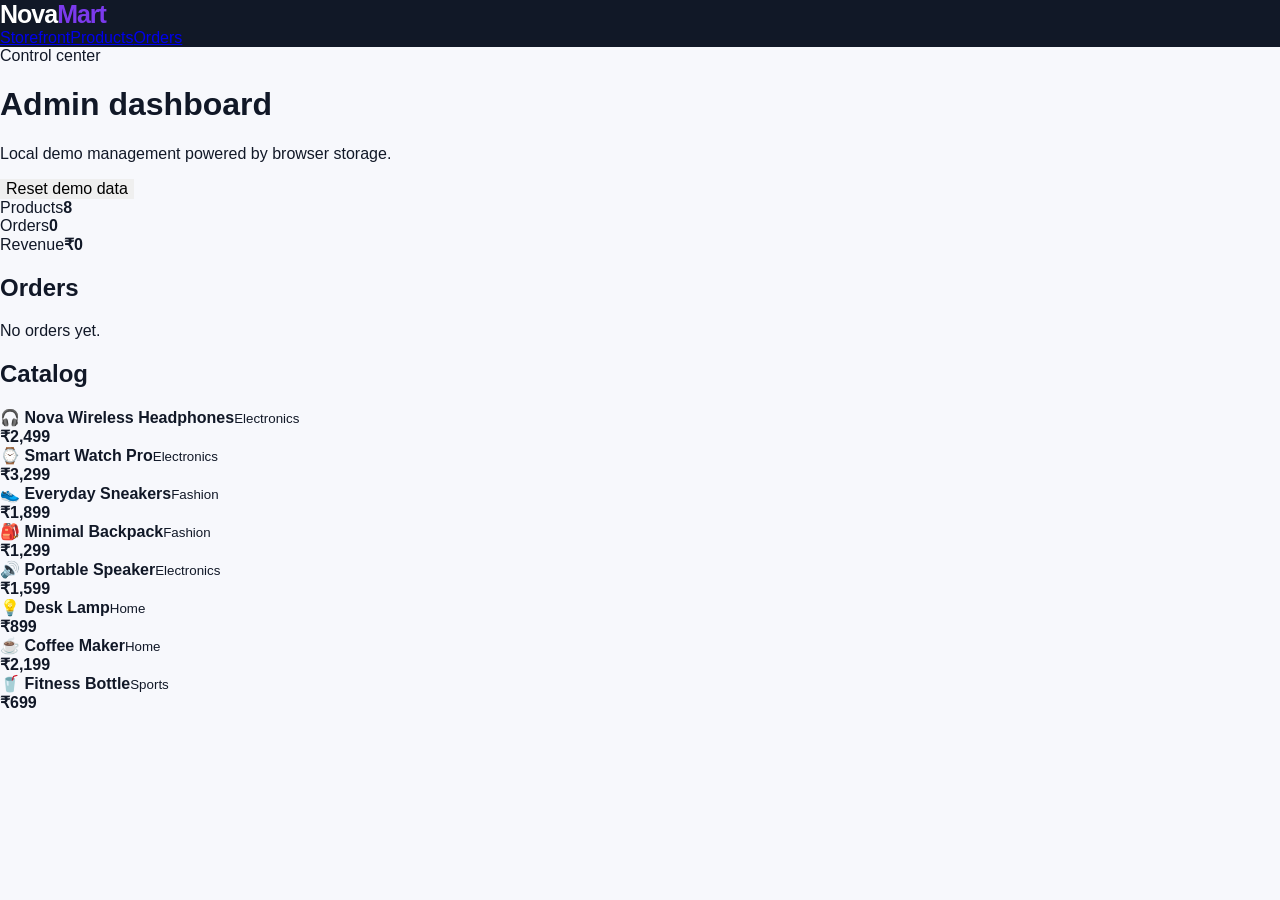
==== admin.html @ 34ae923a "Add NovaMart admin dashboard" ====
<!doctype html><html lang="en"><head><meta charset="utf-8"><meta name="viewport" content="width=device-width,initial-scale=1"><title>NovaMart Admin</title><link rel="stylesheet" href="assets/css/style.css"></head><body><header class="topbar"><a class="logo" href="index.html">Nova<span>Mart</span></a><nav><a href="index.html">Storefront</a><a href="products.html">Products</a><a href="orders.html">Orders</a></nav></header><main class="page"><div class="admin-head"><div><div class="eyebrow">Control center</div><h1>Admin dashboard</h1><p>Local demo management powered by browser storage.</p></div><button class="btn" onclick="resetDemo()">Reset demo data</button></div><div class="stats"><div class="stat"><span>Products</span><b id="products"></b></div><div class="stat"><span>Orders</span><b id="orders"></b></div><div class="stat"><span>Revenue</span><b id="revenue"></b></div></div><section class="panel"><h2>Orders</h2><div id="orderList"></div></section><section class="panel"><h2>Catalog</h2><div class="admin-products" id="catalog"></div></section></main><script src="assets/js/store.js"></script><script>function render(){const orders=NovaStore.getOrders();document.getElementById('products').textContent=NovaStore.products.length;document.getElementById('orders').textContent=orders.length;document.getElementById('revenue').textContent=NovaStore.money(orders.reduce((s,o)=>s+o.total,0));document.getElementById('orderList').innerHTML=orders.length?orders.map(o=>`<div class="admin-row"><div><b>${o.id}</b><small>${o.customer?.name||'Customer'} · ${new Date(o.date).toLocaleString('en-IN')}</small></div><strong>${NovaStore.money(o.total)}</strong></div>`).join(''):'<p>No orders yet.</p>';document.getElementById('catalog').innerHTML=NovaStore.products.map(p=>`<div class="admin-row"><div><b>${p.icon} ${p.name}</b><small>${p.category}</small></div><strong>${NovaStore.money(p.price)}</strong></div>`).join('')}function resetDemo(){if(confirm('Reset cart, wishlist and orders in this browser?')){localStorage.removeItem('novamart-cart');localStorage.removeItem('novamart-wishlist');localStorage.removeItem('novamart-orders');render()}}render();</script></body></html>
---- assets/css/style.css ----
*{box-sizing:border-box}body{margin:0;font-family:Inter,Arial,sans-serif;background:#f7f8fc;color:#111827}button,input,select{font:inherit}button{cursor:pointer;border:0}.container,.nav,.hero,.products,.foot{max-width:1200px;margin:auto}header{background:#111827;color:#fff;position:sticky;top:0;z-index:10}.nav{height:72px;display:flex;align-items:center;gap:24px;padding:0 20px}.logo{font-size:25px;font-weight:900;color:white;text-decoration:none;letter-spacing:-1px}.logo span{color:#7c3aed}.search{display:flex;flex:1;max-width:620px}.search input{width:100%;padding:13px 16px;border-radius:10px 0 0 10px;border:0;outline:0}.search button{padding:0 18px;background:#7c3aed;color:#fff;border-radius:0 10px 10px 0;font-weight:700}.nav nav{display:flex;gap:8px;margin-left:auto}.nav nav button{background:transparent;color:#fff;padding:10px;border-radius:8px}.nav nav button:hover{background:#273244}.nav nav b{background:#7c3aed;border-radius:99px;padding:2px 7px;font-size:11px}.cats{background:#fff;border-bottom:1px solid #e5e7eb;display:flex;justify-content:center;gap:28px;padding:13px;overflow:auto}.cats button{background:none;color:#4b5563;white-space:nowrap}.cats button.active,.cats button:hover{color:#7c3aed;font-weight:700}.hero{margin-top:26px;background:linear-gradient(120deg,#111827,#312e81);border-radius:24px;padding:55px;display:flex;justify-content:space-between;align-items:center;color:#fff;overflow:hidden}.hero small,.products small{font-size:11px;letter-spacing:2px;font-weight:800;color:#a78bfa}.hero h1{font-size:48px;line-height:1.05;margin:14px 0}.hero h1 span{color:#c4b5fd}.hero p{max-width:590px;color:#d1d5db;font-size:17px;line-height:1.6}.primary{background:#7c3aed;color:#fff;padding:13px 20px;border-radius:10px;font-weight:800}.primary:hover{background:#6d28d9;transform:translateY(-1px)}.hero-art{width:220px;height:220px;border-radius:50%;background:rgba(255,255,255,.09);display:flex;flex-direction:column;align-items:center;justify-content:center;font-size:80px;box-shadow:0 0 80px rgba(167,139,250,.25)}.hero-art strong{font-size:16px}.hero-art small{color:#d1d5db}.products{padding:48px 20px}.head{display:flex;justify-content:space-between;align-items:end;margin-bottom:24px}.head h2{font-size:30px;margin:7px 0}.head select{padding:10px;border:1px solid #d1d5db;border-radius:9px;background:#fff}.grid{display:grid;grid-template-columns:repeat(4,1fr);gap:18px}.card{background:#fff;border:1px solid #e5e7eb;border-radius:16px;overflow:hidden;transition:.2s;position:relative}.card:hover{transform:translateY(-4px);box-shadow:0 12px 30px #11182712}.pic{height:210px;background:#f1f5f9;display:flex;align-items:center;justify-content:center;font-size:75px}.info{padding:16px}.tag{font-size:11px;color:#7c3aed;font-weight:800}.name{font-weight:750;margin:7px 0;height:42px}.rating{font-size:13px;color:#f59e0b}.price{font-size:21px;font-weight:900;margin:10px 0}.add{width:100%;padding:10px;border-radius:9px;background:#111827;color:#fff}.add:hover{background:#7c3aed}.wish{position:absolute;right:12px;top:12px;background:#fff;border-radius:50%;width:34px;height:34px;font-size:19px}.foot{padding:28px 20px;display:flex;justify-content:space-between;color:#6b7280}.foot .logo{color:#111827}#drawer{position:fixed;right:-430px;top:0;width:410px;max-width:92vw;height:100vh;background:#fff;z-index:30;padding:22px;box-shadow:-12px 0 40px #0002;transition:.25s;display:flex;flex-direction:column}#drawer.open{right:0}.drawerHead{display:flex;justify-content:space-between;align-items:center;border-bottom:1px solid #e5e7eb;padding-bottom:15px}.drawerHead button{background:none;font-size:30px}.item{display:flex;gap:12px;padding:16px 0;border-bottom:1px solid #eee}.itemPic{width:60px;height:60px;background:#f1f5f9;border-radius:9px;display:grid;place-items:center;font-size:28px}.itemInfo{flex:1}.qty{display:flex;gap:10px;align-items:center;margin-top:7px}.qty button{width:25px;height:25px;border-radius:6px;background:#e5e7eb}.total{margin-top:auto;padding:18px 0;display:flex;justify-content:space-between;font-size:19px}.full{width:100%}#overlay{display:none;position:fixed;inset:0;background:#0007;z-index:20}#overlay.show{display:block}@media(max-width:900px){.grid{grid-template-columns:repeat(2,1fr)}.hero{margin:15px;padding:35px}.hero-art{display:none}.nav{gap:10px}.nav nav span{display:none}}@media(max-width:600px){.search{order:3;max-width:none;width:100%}.nav{height:auto;padding:12px 15px;flex-wrap:wrap}.nav nav{margin-left:auto}.hero h1{font-size:36px}.grid{grid-template-columns:1fr 1fr;gap:10px}.pic{height:150px}.products{padding:30px 12px}.head{align-items:start;gap:10px}.head h2{font-size:23px}.cats{justify-content:start}.hero{border-radius:16px}.name{font-size:14px}.price{font-size:18px}}
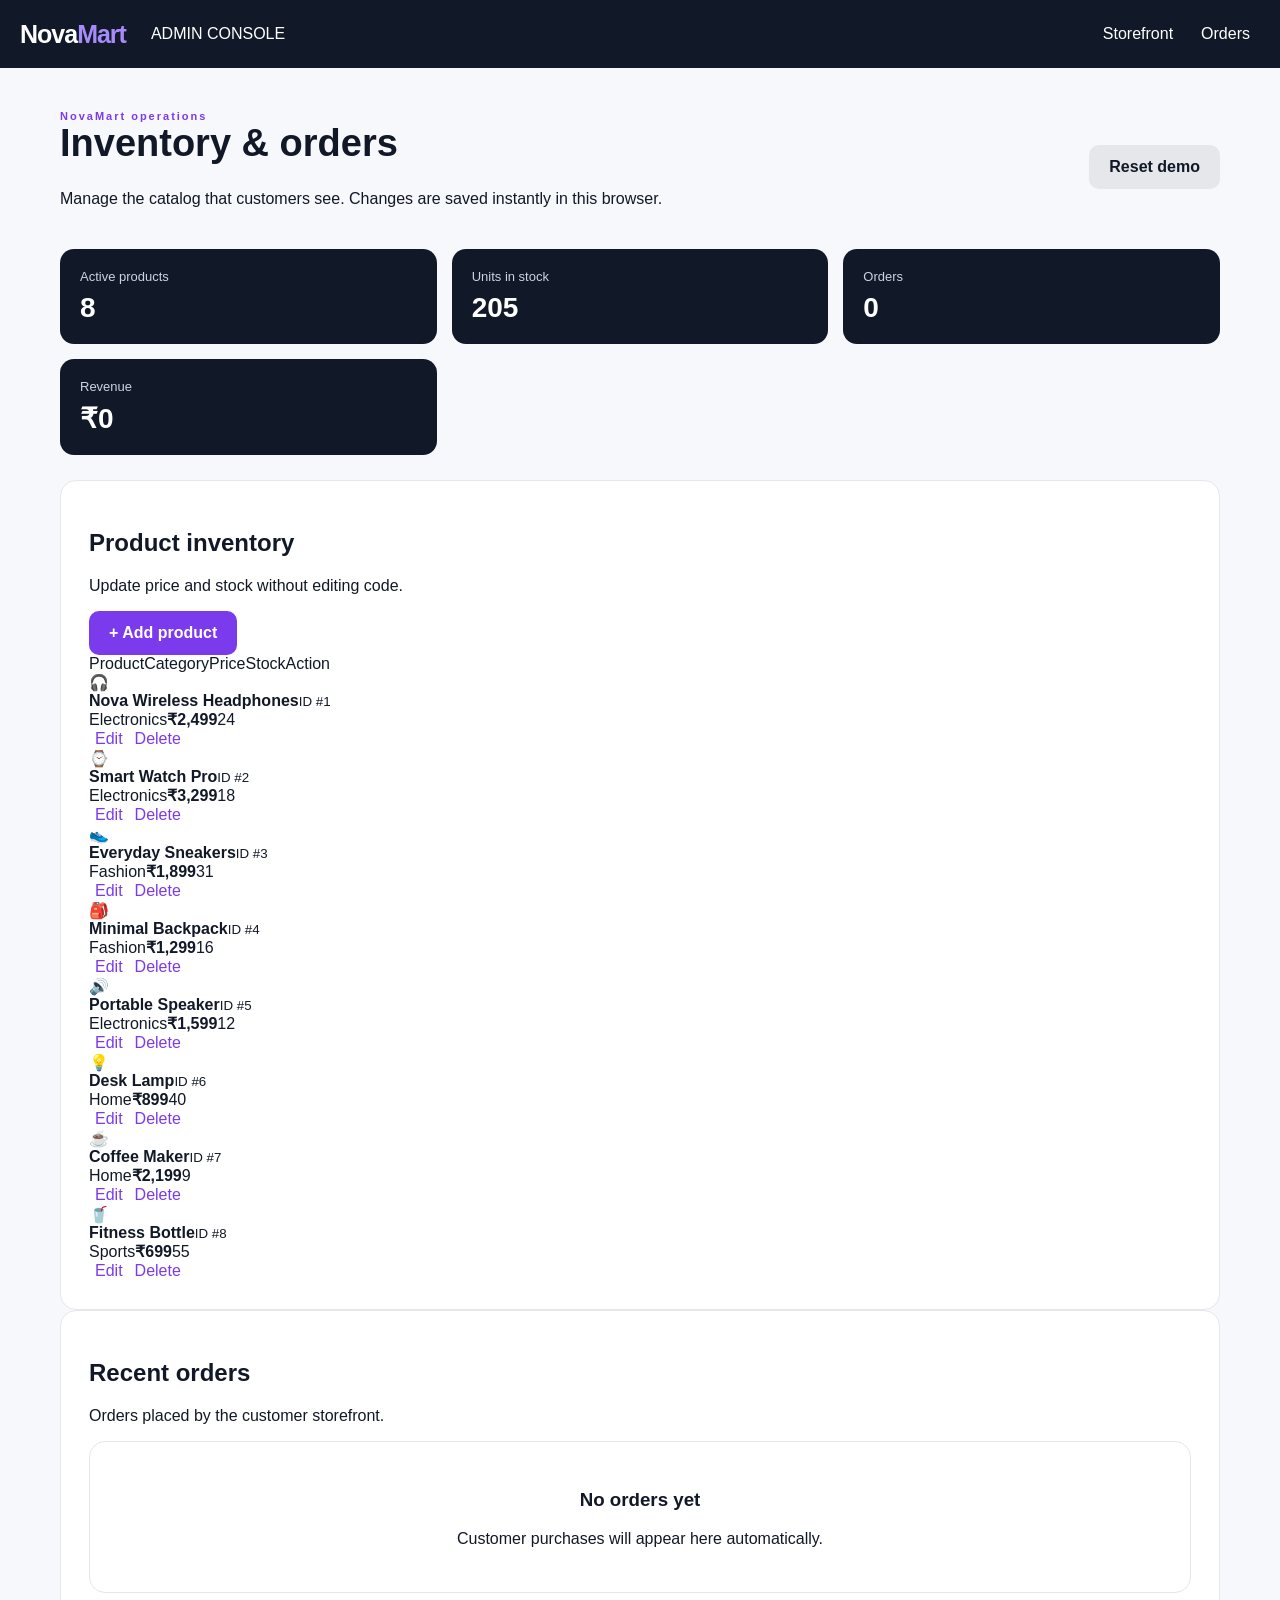
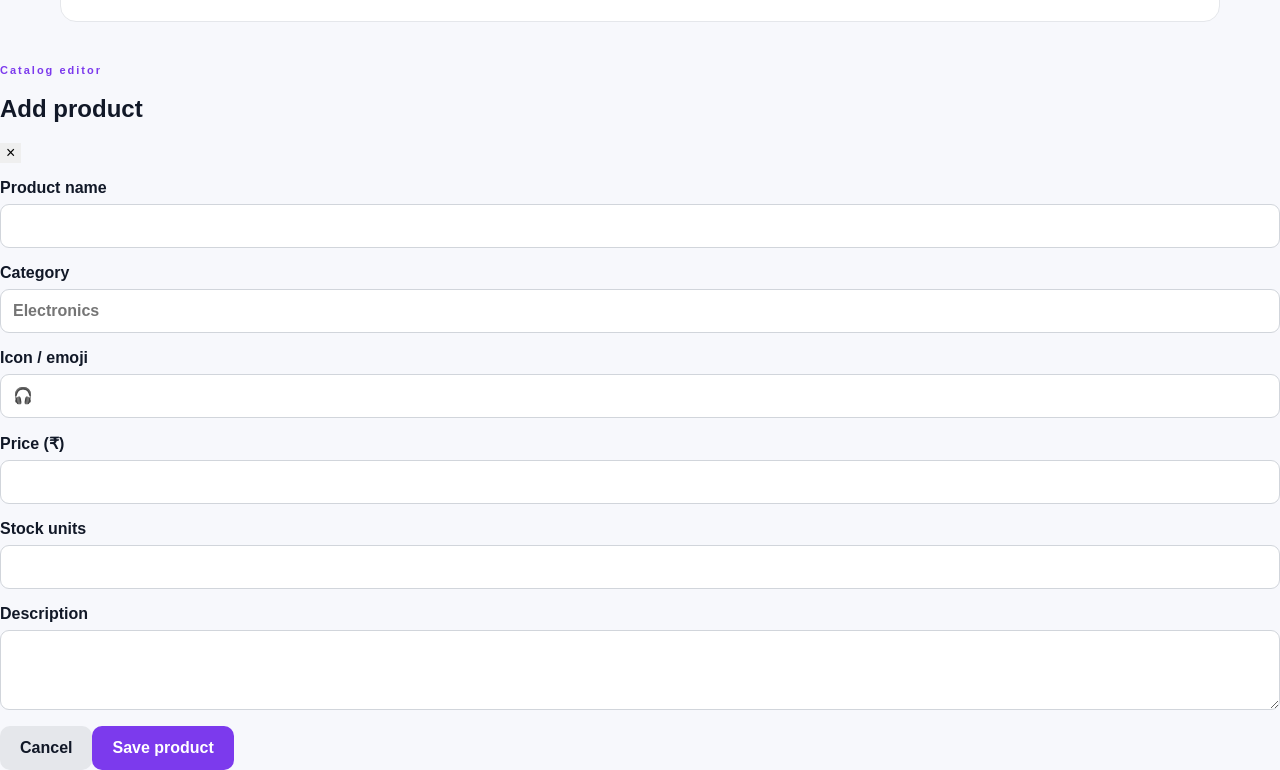
==== commit c8a22f13: "Build professional connected NovaMart inventory admin" ====
--- a/admin.html
+++ b/admin.html
@@ -1 +1 @@
-<!doctype html><html lang="en"><head><meta charset="utf-8"><meta name="viewport" content="width=device-width,initial-scale=1"><title>NovaMart Admin</title><link rel="stylesheet" href="assets/css/style.css"></head><body><header class="topbar"><a class="logo" href="index.html">Nova<span>Mart</span></a><nav><a href="index.html">Storefront</a><a href="products.html">Products</a><a href="orders.html">Orders</a></nav></header><main class="page"><div class="admin-head"><div><div class="eyebrow">Control center</div><h1>Admin dashboard</h1><p>Local demo management powered by browser storage.</p></div><button class="btn" onclick="resetDemo()">Reset demo data</button></div><div class="stats"><div class="stat"><span>Products</span><b id="products"></b></div><div class="stat"><span>Orders</span><b id="orders"></b></div><div class="stat"><span>Revenue</span><b id="revenue"></b></div></div><section class="panel"><h2>Orders</h2><div id="orderList"></div></section><section class="panel"><h2>Catalog</h2><div class="admin-products" id="catalog"></div></section></main><script src="assets/js/store.js"></script><script>function render(){const orders=NovaStore.getOrders();document.getElementById('products').textContent=NovaStore.products.length;document.getElementById('orders').textContent=orders.length;document.getElementById('revenue').textContent=NovaStore.money(orders.reduce((s,o)=>s+o.total,0));document.getElementById('orderList').innerHTML=orders.length?orders.map(o=>`<div class="admin-row"><div><b>${o.id}</b><small>${o.customer?.name||'Customer'} · ${new Date(o.date).toLocaleString('en-IN')}</small></div><strong>${NovaStore.money(o.total)}</strong></div>`).join(''):'<p>No orders yet.</p>';document.getElementById('catalog').innerHTML=NovaStore.products.map(p=>`<div class="admin-row"><div><b>${p.icon} ${p.name}</b><small>${p.category}</small></div><strong>${NovaStore.money(p.price)}</strong></div>`).join('')}function resetDemo(){if(confirm('Reset cart, wishlist and orders in this browser?')){localStorage.removeItem('novamart-cart');localStorage.removeItem('novamart-wishlist');localStorage.removeItem('novamart-orders');render()}}render();</script></body></html>+<!doctype html><html lang="en"><head><meta charset="utf-8"><meta name="viewport" content="width=device-width,initial-scale=1"><title>NovaMart Admin — Inventory</title><link rel="stylesheet" href="assets/css/style.css"></head><body class="admin-body"><header class="topbar"><a class="logo" href="index.html">Nova<span>Mart</span></a><span class="admin-badge">ADMIN CONSOLE</span><nav><a href="index.html">Storefront</a><a href="orders.html">Orders</a></nav></header><main class="page"><div class="admin-head"><div><div class="eyebrow">NovaMart operations</div><h1>Inventory & orders</h1><p>Manage the catalog that customers see. Changes are saved instantly in this browser.</p></div><button class="btn secondary" onclick="resetDemo()">Reset demo</button></div><div class="stats"><div class="stat"><span>Active products</span><b id="products"></b></div><div class="stat"><span>Units in stock</span><b id="units"></b></div><div class="stat"><span>Orders</span><b id="orders"></b></div><div class="stat"><span>Revenue</span><b id="revenue"></b></div></div><section class="panel inventory-panel"><div class="section-head"><div><h2>Product inventory</h2><p class="muted">Update price and stock without editing code.</p></div><button class="btn" onclick="openEditor()">+ Add product</button></div><div class="inventory-table"><div class="inventory-header"><span>Product</span><span>Category</span><span>Price</span><span>Stock</span><span>Action</span></div><div id="catalog"></div></div></section><section class="panel"><div class="section-head"><div><h2>Recent orders</h2><p class="muted">Orders placed by the customer storefront.</p></div></div><div id="orderList"></div></section></main><div class="modal" id="modal"><div class="modal-card"><div class="section-head"><div><div class="eyebrow">Catalog editor</div><h2 id="modalTitle">Add product</h2></div><button class="modal-close" onclick="closeEditor()">×</button></div><form id="productForm"><input type="hidden" id="editId"><label>Product name<input id="pName" required maxlength="80"></label><div class="form-row"><label>Category<input id="pCategory" required maxlength="30" placeholder="Electronics"></label><label>Icon / emoji<input id="pIcon" required maxlength="4" placeholder="🎧"></label></div><div class="form-row"><label>Price (₹)<input id="pPrice" type="number" min="0" required></label><label>Stock units<input id="pStock" type="number" min="0" required></label></div><label>Description<textarea id="pDescription" rows="3" required></textarea></label><div class="modal-actions"><button type="button" class="btn secondary" onclick="closeEditor()">Cancel</button><button class="btn" type="submit">Save product</button></div></form></div></div><script src="assets/js/store.js"></script><script>const $=id=>document.getElementById(id);function render(){const ps=NovaStore.getProducts(),orders=NovaStore.getOrders();$('products').textContent=ps.length;$('units').textContent=ps.reduce((s,p)=>s+(p.stock||0),0);$('orders').textContent=orders.length;$('revenue').textContent=NovaStore.money(orders.reduce((s,o)=>s+o.total,0));$('catalog').innerHTML=ps.map(p=>`<div class="inventory-row"><div class="product-cell"><span class="admin-icon">${p.icon}</span><div><b>${p.name}</b><small>ID #${p.id}</small></div></div><span>${p.category}</span><strong>${NovaStore.money(p.price)}</strong><span class="stock-pill ${p.stock<5?'danger':''}">${p.stock}</span><div class="row-actions"><button class="link-btn" onclick="openEditor(${p.id})">Edit</button><button class="link-btn danger-text" onclick="removeProduct(${p.id})">Delete</button></div></div>`).join('');$('orderList').innerHTML=orders.length?orders.slice(0,12).map(o=>`<div class="admin-row"><div><b>${o.id}</b><small>${o.customer?.name||'Customer'} · ${new Date(o.date).toLocaleString('en-IN')}</small></div><strong>${NovaStore.money(o.total)}</strong><span class="status">${o.status}</span></div>`).join(''):'<div class="empty"><h3>No orders yet</h3><p>Customer purchases will appear here automatically.</p></div>'}function openEditor(id){$('modal').classList.add('show');const p=id?NovaStore.getProduct(id):null;$('modalTitle').textContent=p?'Edit product':'Add product';$('editId').value=p?.id||'';$('pName').value=p?.name||'';$('pCategory').value=p?.category||'';$('pIcon').value=p?.icon||'📦';$('pPrice').value=p?.price??'';$('pStock').value=p?.stock??0;$('pDescription').value=p?.description||''}function closeEditor(){$('modal').classList.remove('show')}$('productForm').onsubmit=e=>{e.preventDefault();const id=Number($('editId').value),ps=NovaStore.getProducts();const data={name:$('pName').value.trim(),category:$('pCategory').value.trim(),icon:$('pIcon').value.trim()||'📦',price:Number($('pPrice').value),stock:Number($('pStock').value),rating:id?(NovaStore.getProduct(id)?.rating||4.5):4.5,description:$('pDescription').value.trim()};if(id){const i=ps.findIndex(p=>p.id===id);ps[i]={...ps[i],...data}}else{data.id=ps.length?Math.max(...ps.map(p=>p.id))+1:1;ps.push(data)}NovaStore.saveProducts(ps);closeEditor();render()};function removeProduct(id){const p=NovaStore.getProduct(id);if(confirm(`Delete ${p.name} from the customer catalog?`)){NovaStore.saveProducts(NovaStore.getProducts().filter(x=>x.id!==id));render()}}function resetDemo(){if(confirm('Reset inventory, cart, wishlist and orders to the original demo data?')){localStorage.removeItem('novamart-products');localStorage.removeItem('novamart-cart');localStorage.removeItem('novamart-wishlist');localStorage.removeItem('novamart-orders');location.reload()}}$('modal').onclick=e=>{if(e.target.id==='modal')closeEditor()};render();</script></body></html>
--- a/assets/css/style.css
+++ b/assets/css/style.css
@@ -1 +1 @@
-*{box-sizing:border-box}body{margin:0;font-family:Inter,Arial,sans-serif;background:#f7f8fc;color:#111827}button,input,select{font:inherit}button{cursor:pointer;border:0}.container,.nav,.hero,.products,.foot{max-width:1200px;margin:auto}header{background:#111827;color:#fff;position:sticky;top:0;z-index:10}.nav{height:72px;display:flex;align-items:center;gap:24px;padding:0 20px}.logo{font-size:25px;font-weight:900;color:white;text-decoration:none;letter-spacing:-1px}.logo span{color:#7c3aed}.search{display:flex;flex:1;max-width:620px}.search input{width:100%;padding:13px 16px;border-radius:10px 0 0 10px;border:0;outline:0}.search button{padding:0 18px;background:#7c3aed;color:#fff;border-radius:0 10px 10px 0;font-weight:700}.nav nav{display:flex;gap:8px;margin-left:auto}.nav nav button{background:transparent;color:#fff;padding:10px;border-radius:8px}.nav nav button:hover{background:#273244}.nav nav b{background:#7c3aed;border-radius:99px;padding:2px 7px;font-size:11px}.cats{background:#fff;border-bottom:1px solid #e5e7eb;display:flex;justify-content:center;gap:28px;padding:13px;overflow:auto}.cats button{background:none;color:#4b5563;white-space:nowrap}.cats button.active,.cats button:hover{color:#7c3aed;font-weight:700}.hero{margin-top:26px;background:linear-gradient(120deg,#111827,#312e81);border-radius:24px;padding:55px;display:flex;justify-content:space-between;align-items:center;color:#fff;overflow:hidden}.hero small,.products small{font-size:11px;letter-spacing:2px;font-weight:800;color:#a78bfa}.hero h1{font-size:48px;line-height:1.05;margin:14px 0}.hero h1 span{color:#c4b5fd}.hero p{max-width:590px;color:#d1d5db;font-size:17px;line-height:1.6}.primary{background:#7c3aed;color:#fff;padding:13px 20px;border-radius:10px;font-weight:800}.primary:hover{background:#6d28d9;transform:translateY(-1px)}.hero-art{width:220px;height:220px;border-radius:50%;background:rgba(255,255,255,.09);display:flex;flex-direction:column;align-items:center;justify-content:center;font-size:80px;box-shadow:0 0 80px rgba(167,139,250,.25)}.hero-art strong{font-size:16px}.hero-art small{color:#d1d5db}.products{padding:48px 20px}.head{display:flex;justify-content:space-between;align-items:end;margin-bottom:24px}.head h2{font-size:30px;margin:7px 0}.head select{padding:10px;border:1px solid #d1d5db;border-radius:9px;background:#fff}.grid{display:grid;grid-template-columns:repeat(4,1fr);gap:18px}.card{background:#fff;border:1px solid #e5e7eb;border-radius:16px;overflow:hidden;transition:.2s;position:relative}.card:hover{transform:translateY(-4px);box-shadow:0 12px 30px #11182712}.pic{height:210px;background:#f1f5f9;display:flex;align-items:center;justify-content:center;font-size:75px}.info{padding:16px}.tag{font-size:11px;color:#7c3aed;font-weight:800}.name{font-weight:750;margin:7px 0;height:42px}.rating{font-size:13px;color:#f59e0b}.price{font-size:21px;font-weight:900;margin:10px 0}.add{width:100%;padding:10px;border-radius:9px;background:#111827;color:#fff}.add:hover{background:#7c3aed}.wish{position:absolute;right:12px;top:12px;background:#fff;border-radius:50%;width:34px;height:34px;font-size:19px}.foot{padding:28px 20px;display:flex;justify-content:space-between;color:#6b7280}.foot .logo{color:#111827}#drawer{position:fixed;right:-430px;top:0;width:410px;max-width:92vw;height:100vh;background:#fff;z-index:30;padding:22px;box-shadow:-12px 0 40px #0002;transition:.25s;display:flex;flex-direction:column}#drawer.open{right:0}.drawerHead{display:flex;justify-content:space-between;align-items:center;border-bottom:1px solid #e5e7eb;padding-bottom:15px}.drawerHead button{background:none;font-size:30px}.item{display:flex;gap:12px;padding:16px 0;border-bottom:1px solid #eee}.itemPic{width:60px;height:60px;background:#f1f5f9;border-radius:9px;display:grid;place-items:center;font-size:28px}.itemInfo{flex:1}.qty{display:flex;gap:10px;align-items:center;margin-top:7px}.qty button{width:25px;height:25px;border-radius:6px;background:#e5e7eb}.total{margin-top:auto;padding:18px 0;display:flex;justify-content:space-between;font-size:19px}.full{width:100%}#overlay{display:none;position:fixed;inset:0;background:#0007;z-index:20}#overlay.show{display:block}@media(max-width:900px){.grid{grid-template-columns:repeat(2,1fr)}.hero{margin:15px;padding:35px}.hero-art{display:none}.nav{gap:10px}.nav nav span{display:none}}@media(max-width:600px){.search{order:3;max-width:none;width:100%}.nav{height:auto;padding:12px 15px;flex-wrap:wrap}.nav nav{margin-left:auto}.hero h1{font-size:36px}.grid{grid-template-columns:1fr 1fr;gap:10px}.pic{height:150px}.products{padding:30px 12px}.head{align-items:start;gap:10px}.head h2{font-size:23px}.cats{justify-content:start}.hero{border-radius:16px}.name{font-size:14px}.price{font-size:18px}}+*{box-sizing:border-box}body{margin:0;font-family:Inter,Arial,sans-serif;background:#f7f8fc;color:#111827}button,input,select,textarea{font:inherit}button{cursor:pointer;border:0}a{text-decoration:none;color:inherit}.container,.nav,.hero,.products,.foot,.page{max-width:1200px;margin:auto}.topbar,header{background:#111827;color:#fff;position:sticky;top:0;z-index:10}.nav{height:72px;display:flex;align-items:center;gap:24px;padding:0 20px}.logo{font-size:25px;font-weight:900;color:white;letter-spacing:-1px}.logo span{color:#a78bfa}.search{display:flex;flex:1;max-width:620px}.search input{width:100%;padding:13px 16px;border-radius:10px 0 0 10px;border:0;outline:0}.search button{padding:0 18px;background:#7c3aed;color:#fff;border-radius:0 10px 10px 0;font-weight:700}.nav nav,.topbar nav{display:flex;gap:8px;margin-left:auto;align-items:center}.navlink,.topbar nav a{color:#fff;padding:10px;border-radius:8px}.navlink:hover,.topbar nav a:hover{background:#273244}.nav nav button{background:transparent;color:#fff;padding:10px;border-radius:8px}.nav nav button:hover{background:#273244}.nav nav b{background:#7c3aed;border-radius:99px;padding:2px 7px;font-size:11px}.cats{background:#fff;border-bottom:1px solid #e5e7eb;display:flex;justify-content:center;gap:28px;padding:13px;overflow:auto}.cats button{background:none;color:#4b5563;white-space:nowrap}.cats button.active,.cats button:hover{color:#7c3aed;font-weight:700}.hero{margin-top:26px;background:linear-gradient(120deg,#111827,#312e81);border-radius:24px;padding:55px;display:flex;justify-content:space-between;align-items:center;color:#fff;overflow:hidden}.hero small,.products small,.eyebrow{font-size:11px;letter-spacing:2px;font-weight:800;color:#7c3aed}.hero small{color:#a78bfa}.hero h1{font-size:48px;line-height:1.05;margin:14px 0}.hero h1 span{color:#c4b5fd}.hero p{max-width:590px;color:#d1d5db;font-size:17px;line-height:1.6}.primary,.btn{display:inline-block;background:#7c3aed;color:#fff;padding:13px 20px;border-radius:10px;font-weight:800;border:0}.primary:hover,.btn:hover{background:#6d28d9;transform:translateY(-1px)}.btn.secondary{background:#e5e7eb;color:#111827}.hero-art{width:220px;height:220px;border-radius:50%;background:rgba(255,255,255,.09);display:flex;flex-direction:column;align-items:center;justify-content:center;font-size:80px;box-shadow:0 0 80px rgba(167,139,250,.25)}.hero-art strong{font-size:16px}.hero-art small{color:#d1d5db}.products{padding:48px 20px}.head{display:flex;justify-content:space-between;align-items:end;margin-bottom:24px}.head h2{font-size:30px;margin:7px 0}.head select{padding:10px;border:1px solid #d1d5db;border-radius:9px;background:#fff}.grid,.product-grid{display:grid;grid-template-columns:repeat(4,1fr);gap:18px}.card,.product-card{background:#fff;border:1px solid #e5e7eb;border-radius:16px;overflow:hidden;transition:.2s;position:relative}.card:hover,.product-card:hover{transform:translateY(-4px);box-shadow:0 12px 30px #11182712}.pic,.product-image{height:210px;background:#f1f5f9;display:flex;align-items:center;justify-content:center;font-size:75px}.info,.product-card{padding:16px}.card .info{padding:16px}.tag{font-size:11px;color:#7c3aed;font-weight:800}.name{font-weight:750;margin:7px 0;height:42px}.rating{font-size:13px;color:#f59e0b}.price{font-size:21px;font-weight:900;margin:10px 0}.add{width:100%;padding:10px;border-radius:9px;background:#111827;color:#fff}.add:hover{background:#7c3aed}.wish{position:absolute;right:12px;top:12px;background:#fff;border-radius:50%;width:34px;height:34px;font-size:19px}.foot{padding:28px 20px;display:flex;justify-content:space-between;color:#6b7280}.foot .logo{color:#111827}.topbar{padding:0 20px;display:flex;align-items:center;min-height:68px;gap:25px}.topbar nav{margin-left:auto}.page{padding:42px 20px}.page h1{font-size:38px;margin-top:0}.empty,.panel,.summary,.auth-card,.product-detail,.checkout-grid,.order-card{background:#fff;border:1px solid #e5e7eb;border-radius:16px;padding:28px}.empty{text-align:center}.product-detail{display:grid;grid-template-columns:1fr 1fr;gap:50px;align-items:center}.product-visual{min-height:440px;border-radius:14px;background:#f1f5f9;display:grid;place-items:center;font-size:150px}.product-detail h1{font-size:44px;margin:12px 0}.product-detail h2{font-size:30px}.detail-actions{display:flex;gap:12px;margin-top:25px}.cart-page,.checkout-grid{display:grid;grid-template-columns:1fr 350px;gap:24px}.cart-row{background:#fff;border:1px solid #e5e7eb;border-radius:14px;padding:18px;display:flex;align-items:center;gap:15px;margin-bottom:12px}.mini-icon{width:75px;height:75px;background:#f1f5f9;border-radius:10px;display:grid;place-items:center;font-size:35px}.cart-info{flex:1}.cart-info h3{margin:0 0 6px}.link-btn{background:none;color:#7c3aed}.summary{height:max-content;position:sticky;top:90px}.summary p{display:flex;justify-content:space-between;gap:20px}.total{font-size:20px}.auth-page{min-height:calc(100vh - 68px);display:grid;place-items:center;padding:30px}.auth-card{width:min(440px,92vw)}label{display:block;font-weight:700;margin:16px 0}label input,label textarea{display:block;width:100%;margin-top:7px;padding:12px;border:1px solid #d1d5db;border-radius:9px;outline:none}label input:focus,label textarea:focus{border-color:#7c3aed}.notice{background:#f5f3ff;color:#4c1d95;padding:12px;border-radius:9px;font-size:13px;line-height:1.5}.order-card{margin-bottom:14px}.order-head,.admin-head,.admin-row{display:flex;justify-content:space-between;align-items:center;gap:15px}.order-head small,.admin-row small{display:block;color:#6b7280;margin-top:5px}.status{background:#dcfce7;color:#166534;padding:6px 10px;border-radius:99px;font-size:12px;font-weight:800}.order-items{display:flex;flex-wrap:wrap;gap:8px;margin:18px 0}.order-items span{background:#f1f5f9;padding:8px;border-radius:8px;font-size:13px}.stats{display:grid;grid-template-columns:repeat(3,1fr);gap:15px;margin:25px 0}.stat{background:#111827;color:#fff;border-radius:14px;padding:20px}.stat span{display:block;color:#cbd5e1;font-size:13px}.stat b{font-size:28px;display:block;margin-top:8px}.admin-products{display:grid;gap:1px}.admin-row{padding:15px 0;border-bottom:1px solid #eee}.full{width:100%;text-align:center}@media(max-width:900px){.grid,.product-grid{grid-template-columns:repeat(2,1fr)}.hero{margin:15px;padding:35px}.hero-art{display:none}.nav{gap:10px}.nav nav span{display:none}.product-detail,.cart-page,.checkout-grid{grid-template-columns:1fr}.summary{position:static}}@media(max-width:600px){.search{order:3;max-width:none;width:100%}.nav{height:auto;padding:12px 15px;flex-wrap:wrap}.nav nav{margin-left:auto}.hero h1{font-size:36px}.grid,.product-grid{grid-template-columns:1fr 1fr;gap:10px}.pic,.product-image{height:150px}.products{padding:30px 12px}.head{align-items:start;gap:10px}.head h2{font-size:23px}.cats{justify-content:start}.hero{border-radius:16px}.name{font-size:14px}.price{font-size:18px}.page{padding:28px 14px}.product-detail h1{font-size:32px}.product-visual{min-height:260px;font-size:100px}.stats{grid-template-columns:1fr}.topbar{padding:0 14px}.topbar nav{gap:3px}.topbar nav a{padding:7px;font-size:13px}}
